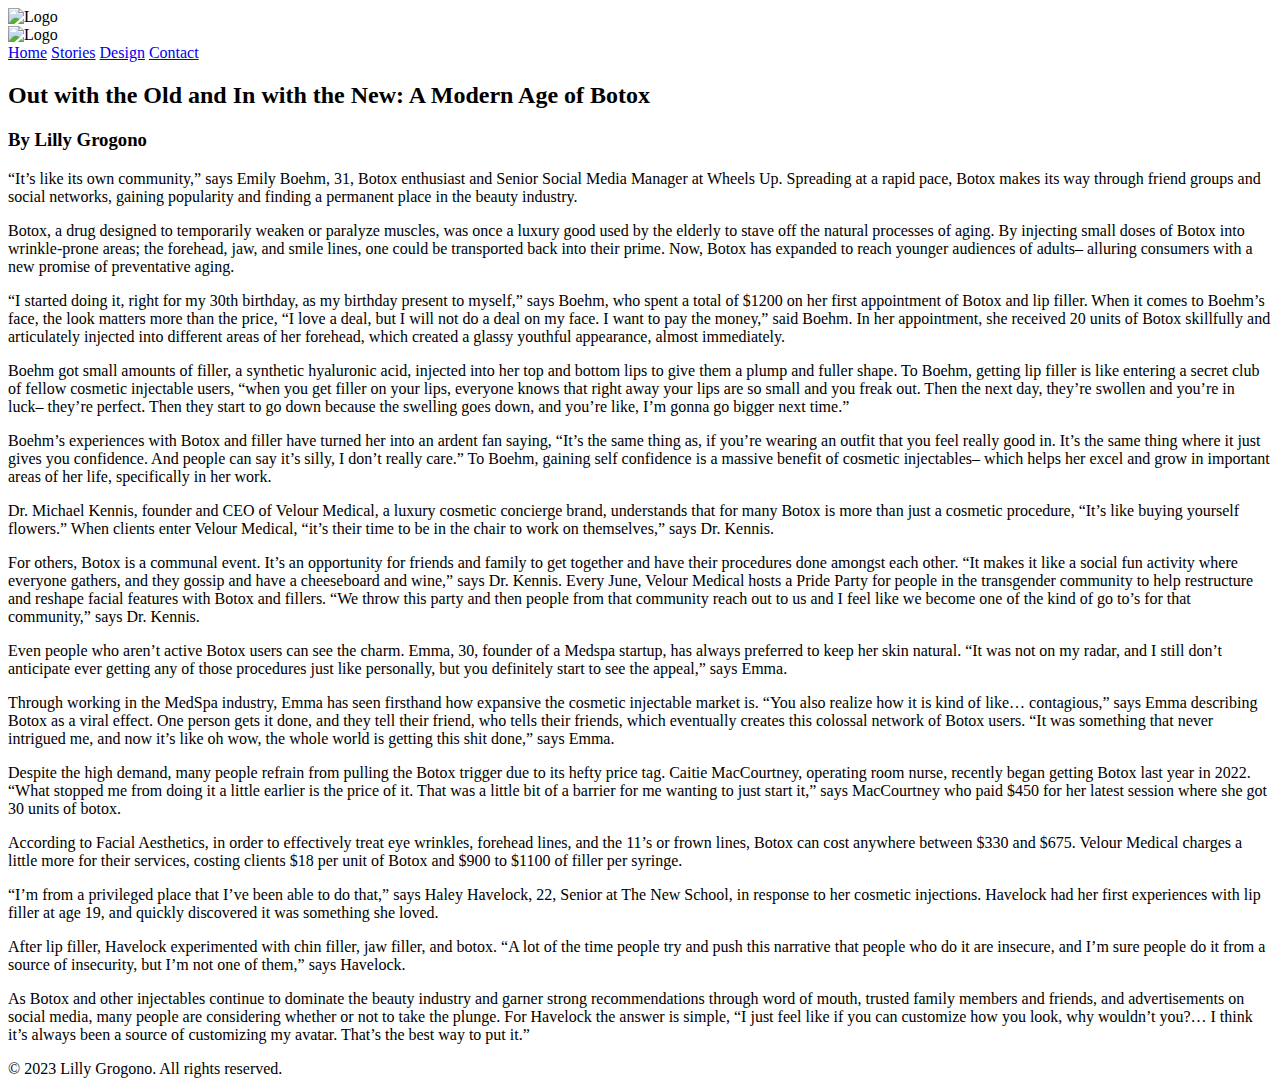
==== botox.html @ 49bdafb3 "Create botox.html" ====
<!DOCTYPE html>
<html lang="en"> 

<head>
    <meta charset="UTF-8">
    <meta name="viewport" content="width=device-width, initial-scale=1.0">
    <title>Botox Story</title>
    <link href="css/styles.css" rel="stylesheet">
</head>

<body>

  <header>
         <div class="logo">
                <img src="logo-2.png" alt="Logo" class="logo">
         </div>
        
        <nav>
            <div class="nav-logo">
                <img src="logo-2.png" alt="Logo" class="nav-logo-2">
            </div>
            <a href="ai.html">Home</a>
            <a href="stories.html">Stories</a>
            <a href="design.html">Design</a>
            <a href="contact.html">Contact</a>
        </nav>
    </header>


    

    <div class="container">
            <h2 class="stories-header">Out with the Old and In with the New: A Modern Age of Botox
            </h2>
             <h3>By Lilly Grogono</h3>
            
        <section class="columns-stories">
            <p>
            “It’s like its own community,” says Emily Boehm, 31, Botox enthusiast and Senior Social Media Manager at Wheels Up. Spreading at a rapid pace, Botox makes its way through friend groups and social networks, gaining popularity and finding a permanent place in the beauty industry. 
            </p>
            <p>
            Botox, a drug designed to temporarily weaken or paralyze muscles, was once a luxury good used by the elderly to stave off the natural processes of aging. By injecting small doses of Botox into wrinkle-prone areas; the forehead, jaw, and smile lines, one could be transported back into their prime. Now, Botox has expanded to reach younger audiences of adults– alluring consumers with a new promise of preventative aging.
            </p>
            <p>
            “I started doing it, right for my 30th birthday, as my birthday present to myself,” says Boehm, who spent a total of $1200 on her first appointment of Botox and lip filler. When it comes to Boehm’s face, the look matters more than the price, “I love a deal, but I will not do a deal on my face. I want to pay the money,” said Boehm. In her appointment, she received 20 units of Botox skillfully and articulately injected into different areas of her forehead, which created a glassy youthful appearance, almost immediately. 
            </p>
            <p>
             Boehm got small amounts of filler, a synthetic hyaluronic acid, injected into her top and bottom lips to give them a plump and fuller shape. To Boehm, getting lip filler is like entering a secret club of fellow cosmetic injectable users, “when you get filler on your lips, everyone knows that right away your lips are so small and you freak out. Then the next day, they’re swollen and you’re in luck– they’re perfect. Then they start to go down because the swelling goes down, and you’re like, I’m gonna go bigger next time.” 
            </p>
            <p>
            Boehm’s experiences with Botox and filler have turned her into an ardent fan saying, “It’s the same thing as, if you’re wearing an outfit that you feel really good in. It’s the same thing where it just gives you confidence. And people can say it’s silly, I don’t really care.” To Boehm, gaining self confidence is a massive benefit of cosmetic injectables– which helps her excel and grow in important areas of her life, specifically in her work.
            </p>
            <p>
            Dr. Michael Kennis, founder and CEO of Velour Medical, a luxury cosmetic concierge brand, understands that for many Botox is more than just a cosmetic procedure, “It’s like buying yourself flowers.” When clients enter Velour Medical, “it’s their time to be in the chair to work on themselves,” says Dr. Kennis. 
            </p>
            <p>
             For others, Botox is a communal event. It’s an opportunity for friends and family to get together and have their procedures done amongst each other. “It makes it like a social fun activity where everyone gathers, and they gossip and have a cheeseboard and wine,” says Dr. Kennis. Every June, Velour Medical hosts a Pride Party for people in the transgender community to help restructure and reshape facial features with Botox and fillers. “We throw this party and then people from that community reach out to us and I feel like we become one of the kind of go to’s for that community,” says Dr. Kennis.    
            </p>
            <p>
            Even people who aren’t active Botox users can see the charm. Emma, 30, founder of a Medspa startup, has always preferred to keep her skin natural. “It was not on my radar, and I still don’t anticipate ever getting any of those procedures just like personally, but you definitely start to see the appeal,” says Emma. 
            </p>
            <p>
            Through working in the MedSpa industry, Emma has seen firsthand how expansive the cosmetic injectable market is. “You also realize how it is kind of like… contagious,” says Emma describing Botox as a viral effect. One person gets it done, and they tell their friend, who tells their friends, which eventually creates this colossal network of Botox users. “It was something that never intrigued me, and now it’s like oh wow, the whole world is getting this shit done,” says Emma.
            </p>
            <p>
             Despite the high demand, many people refrain from pulling the Botox trigger due to its hefty price tag. Caitie MacCourtney, operating room nurse, recently began getting Botox last year in 2022. “What stopped me from doing it a little earlier is the price of it. That was a little bit of a barrier for me wanting to just start it,” says MacCourtney who paid $450 for her latest session where she got 30 units of botox.    
            </p>
            <p> 
            According to Facial Aesthetics, in order to effectively treat eye wrinkles, forehead lines, and the 11’s or frown lines, Botox can cost anywhere between $330 and $675. Velour Medical charges a little more for their services, costing clients $18 per unit of Botox and $900 to $1100 of filler per syringe. 
            </p>
            <p>
            “I’m from a privileged place that I’ve been able to do that,” says Haley Havelock, 22, Senior at The New School, in response to her cosmetic injections. Havelock had her first experiences with lip filler at age 19, and quickly discovered it was something she loved. 
            </p>
            <p>
             After lip filler, Havelock experimented with chin filler, jaw filler, and botox. “A lot of the time people try and push this narrative that people who do it are insecure, and I’m sure people do it from a source of insecurity, but I’m not one of them,” says Havelock. 
            </p>
            <p>
            As Botox and other injectables continue to dominate the beauty industry and garner strong recommendations through word of mouth, trusted family members and friends, and advertisements on social media, many people are considering whether or not to take the plunge. For Havelock the answer is simple, “I just feel like if you can customize how you look, why wouldn’t you?… I think it’s always been a source of customizing my avatar. That’s the best way to put it.”    
            </p>
            
        </section>
                    
    </div>

  <footer>
        &copy; 2023 Lilly Grogono. All rights reserved.
    </footer>
    
</body>
</html>
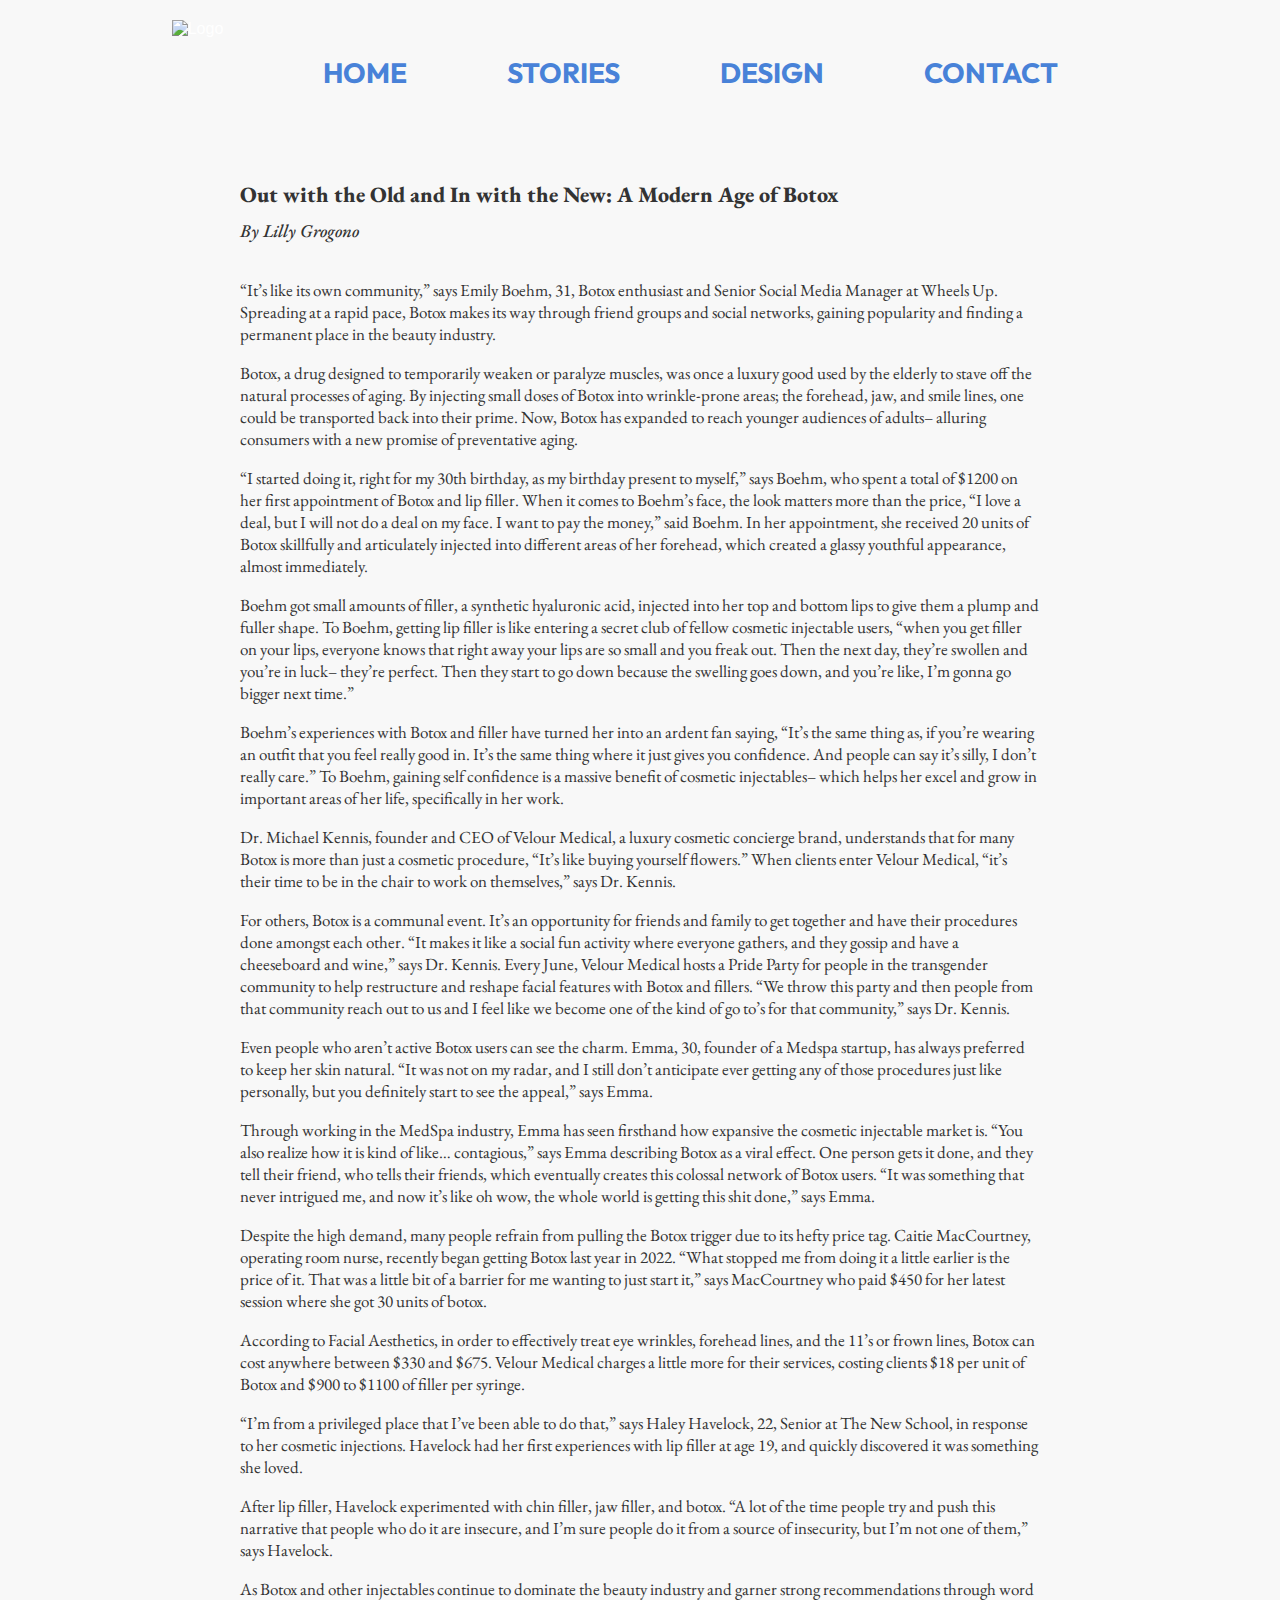
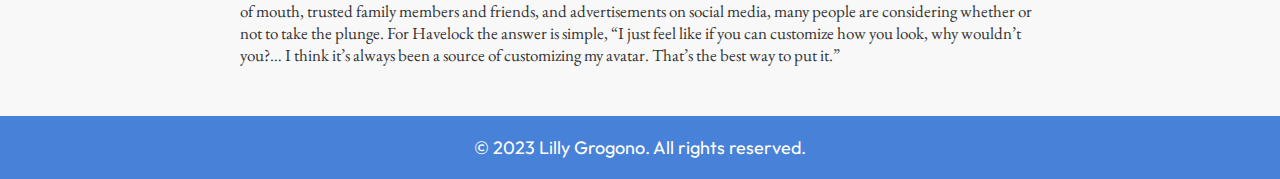
==== commit 5a9f8ed6: "Update botox.html" ====
--- a/botox.html
+++ b/botox.html
@@ -5,7 +5,7 @@
     <meta charset="UTF-8">
     <meta name="viewport" content="width=device-width, initial-scale=1.0">
     <title>Botox Story</title>
-    <link href="css/styles.css" rel="stylesheet">
+    <link href="styles.css" rel="stylesheet">
 </head>
 
 <body>
--- a/styles.css
+++ b/styles.css
@@ -0,0 +1,417 @@
+@import url('https://fonts.googleapis.com/css2?family=Cormorant+Garamond:wght@300;400;500;600&family=Libre+Bodoni:wght@500&family=Outfit&family=Rampart+One&display=swap');  @import url('https://fonts.googleapis.com/css2?family=EB+Garamond:ital,wght@0,400;0,600;0,700;1,400;1,500;1,700&display=swap');@import url('https://fonts.googleapis.com/css2?family=Modak&display=swap');
+
+        body {
+            font-family: 'Helvetica Neue', sans-serif;
+            margin: 0;
+            padding: 0;
+            background-color: #f8f8f8;
+            color: #333;
+        }
+
+        header {
+            background-color: none;
+            color: #fff;
+            padding: 20px 10px;
+            display: flex;
+            align-items: center;
+        }
+
+        .logo {
+            display: none;
+        }
+        
+        .nav-logo-2{
+         max-width: 80px;
+         margin-right:50px;
+        
+        }
+
+        nav {
+            display: flex;
+            justify-content: center;
+            background-color: none;
+            padding: 0px;
+            background-color: none;
+            text-align: center;   
+            margin:auto;
+        }
+
+        nav a {
+            font-family:Outfit;
+            color: #4882D8;
+            text-decoration: none;
+            padding-left: 30px;
+            padding-right:30px;
+            padding-top:35px;
+            padding-bottom: 20px;
+            margin: 0 20px;
+            font-weight: bold;
+            text-transform: uppercase;
+            transition: background-color 0.3s ease;
+            font-size: 28px;
+        }
+
+        nav a:hover {
+            background-color:#FCE4EF;
+        }
+
+        .home{
+            font-family: Outfit;
+            font-style: normal;
+        }
+
+        .hero {
+            background-image: url(background.jpg);
+            background-size: cover;
+            background-position: center center;
+            color: #fff;
+            text-align: center;
+            padding: 100px 10px;
+        }
+
+        .hero h1 {
+            font-size: 3em;
+            font-family: EB Garamond;
+            font-style: italic;
+            font-weight: 500;
+            margin-bottom: 20px;
+        }
+
+        .product {
+            display: flex;
+            flex-wrap: wrap;
+            padding: 0px 10px;
+        }
+
+        .product-1{
+        width: 300px;
+        height:300px;
+        max-height: 300px;
+        max-width: 300px;
+        }
+
+        .product div {
+            flex: 1;
+            margin: 0 10px;
+            margin-bottom: 20px;
+            padding: 20px;
+            border-radius: 8px;
+            box-shadow: 0 0 10px rgba(0, 0, 0, 0.1);
+            text-align: center;
+        }
+
+        footer {
+            font-family: Outfit;
+            font-size: 18px;
+            background-color: #4882D8;
+            color: #fff;
+            text-align: center;
+            padding: 20px 10px;
+        }
+
+
+/*stories landing page*/
+
+    .section-header{
+    padding: 20px;
+    margin-top: 0px;
+    }
+
+    h1{
+        padding:0px;
+        margin-left:20px;
+        font-family: outfit;
+        font-style: italic;
+        font-weight:400;
+        font-size:30px;
+    }
+
+    h2{
+        font-family: EB Garamond;
+        font-style: italic;
+        font-size: 26px;
+        font-weight: 500;
+    }
+
+    .two {
+    text-decoration: none;
+    color: black;
+    }
+
+    .two:hover {
+        color:#ffc0dc;
+        }
+
+/*individual story pages*/
+  
+ 
+    .container {
+    width: 100%;
+    max-width: 800px;
+    margin: 0 auto;
+    padding: 20px;
+    margin-top:30px;
+    }
+    .stories-header{
+    text-align: left;
+    margin-bottom: 10px;
+    margin-top: 0px;
+    font-family: EB Garamond;
+    font-style: normal;
+    font-size: 22px;
+    font-weight: 900;
+    }
+    .columns-stories{
+    column-count: 1;
+    column-gap: 15px;
+    margin-bottom: 20px;
+    }
+
+    .columns-stories p{
+    text-align: left;
+    margin-bottom: 10px;
+    break-inside: avoid;
+    font-family: EB Garamond;
+    font-weight: 400;
+    font-size: 17px;
+    }
+
+    h3{
+    font-family: EB Garamond;
+    font-style: italic;
+    font-size: 18px;
+    font-weight: 500;
+    padding: 0px;
+    margin-top: 0px;
+    margin-bottom: 20px;
+    }
+      
+/*climate change poster page*/
+
+    .poster{
+    max-width: 500px;
+    margin: auto;
+    display: flex;
+    justify-content: center;
+    align-items: center;
+    }
+    .designs{
+    width: 100%;
+    max-width: 800px;
+    margin: auto;
+    padding: 20px;
+    margin-top:30px;        
+    }
+
+.newsletter{
+    max-width: 700px;
+    margin: auto;
+    margin-bottom:40px;
+    display: flex;
+    justify-content: center;
+    align-items: center;
+}
+
+.description {
+    margin-bottom: 40px;
+    padding:0px;
+    text-align: justify;
+    font-family: EB garamond;
+    font-size; 17px;
+}
+
+
+/*contact page*/
+
+
+
+.contact-form {
+    max-width: 600px;
+    margin: 30px auto;
+    background-color: #fff;
+    padding: 20px;
+    border-radius: 8px;
+    box-shadow: 0 0 10px rgba(0, 0, 0, 0.1);
+}
+
+form {
+    display: grid;
+    gap: 15px;
+}
+
+label {
+    font-weight: bold;
+    font-family: Outfit;
+    font-style: italic;
+    font-size: 18px;
+    color: #4882D8;
+}
+
+input,
+textarea {
+    width: 100%;
+    padding: 10px;
+    box-sizing: border-box;
+    border: 1px solid #4882D8;
+    border-radius: 5px;
+}
+
+button {
+    background-color: #ffc0dc;
+    color: white;
+    font-family: EB Garamond;
+    font-size: 18px;
+    font-style: italic;
+    padding: 10px 15px;
+    border: none;
+    border-radius: 4px;
+    cursor: pointer;
+}
+
+button:hover {
+    background-color: #4882D8;
+}
+
+.contact-info {
+    max-width: 600px;
+    margin: 30px auto;
+    background-color: #fff;
+    padding: 20px;
+    border-radius: 8px;
+    box-shadow: 0 0 10px rgba(0, 0, 0, 0.1);
+}
+
+.contact{
+    color: black;
+    margin:auto;
+    margin-top: 10px;
+}
+
+
+
+
+
+
+
+
+
+/* Media Query for Responsive Design */
+        @media only screen and (max-width: 768px) {
+            
+            .logo {
+                display:block;
+                max-width: 100px;
+                margin-left: 20px;
+            }
+            
+            .nav-logo{
+                display:none;
+            }
+
+            header {
+                padding: 20px;
+            }
+            
+            nav{
+                display: flex;
+                flex-direction: column;
+                margin-right:0px;
+                text-align: center;
+            }
+            nav a {
+                padding: 6px 20px;
+                font-size: 24px;
+
+            }
+
+            .hero {
+                padding: 100px 20px;
+            }
+            
+            .hero h1 {
+                font-size:2em;
+            }
+            
+            .product div {
+                flex: 1 0 30%;
+            }
+    
+  /* Stories css */  
+            
+            .container {
+            width: 100%;
+            max-width: 350px;
+            margin: 0 auto;
+            margin-top: 30px;
+            padding: 20px;
+            }
+            
+            .stories-header{
+            text-align: left;
+            margin-bottom: 10px;
+            margin-top: 30px;
+            font-size: 20px;
+            }
+            .columns-stories{
+            column-count: 1;
+            column-gap: 15px;
+            margin-bottom: 20px;
+            }
+
+            .columns-stories p{
+            text-align: left;
+            margin-bottom: 10px;
+            break-inside: avoid;
+            font-family: Cormorant Garamond;
+            font-weight: 500;
+            font-size: 17px;
+            }
+    
+           h3{
+            font-family: EB Garamond;
+            font-style: italic;
+            font-size: 18px;
+            font-weight: 500;
+            padding: 0px;
+            margin-top: 0px;
+            margin-bottom: 20px;
+            }
+
+            
+            h2{
+            font-family: EB Garamond;
+            font-style: italic;
+            font-size: 24px;
+            font-weight: 500;
+            }
+            
+            
+            /*climate change poster page*/
+
+    .poster{
+    width:350px;
+    max-width: 350px;
+    margin:auto;
+    justify-content: center;
+    align-items: center;
+    }
+    .designs{
+    width: 100%;
+    max-width: 350px;
+    margin: auto;
+    padding: 20px;
+    margin-top:30px;        
+    }
+
+            .newsletter{
+    max-width: 350px;
+    margin: auto;
+    margin-bottom:40px;
+    display: flex;
+    justify-content: center;
+    align-items: center;
+            }
+
+
+            
+            }
